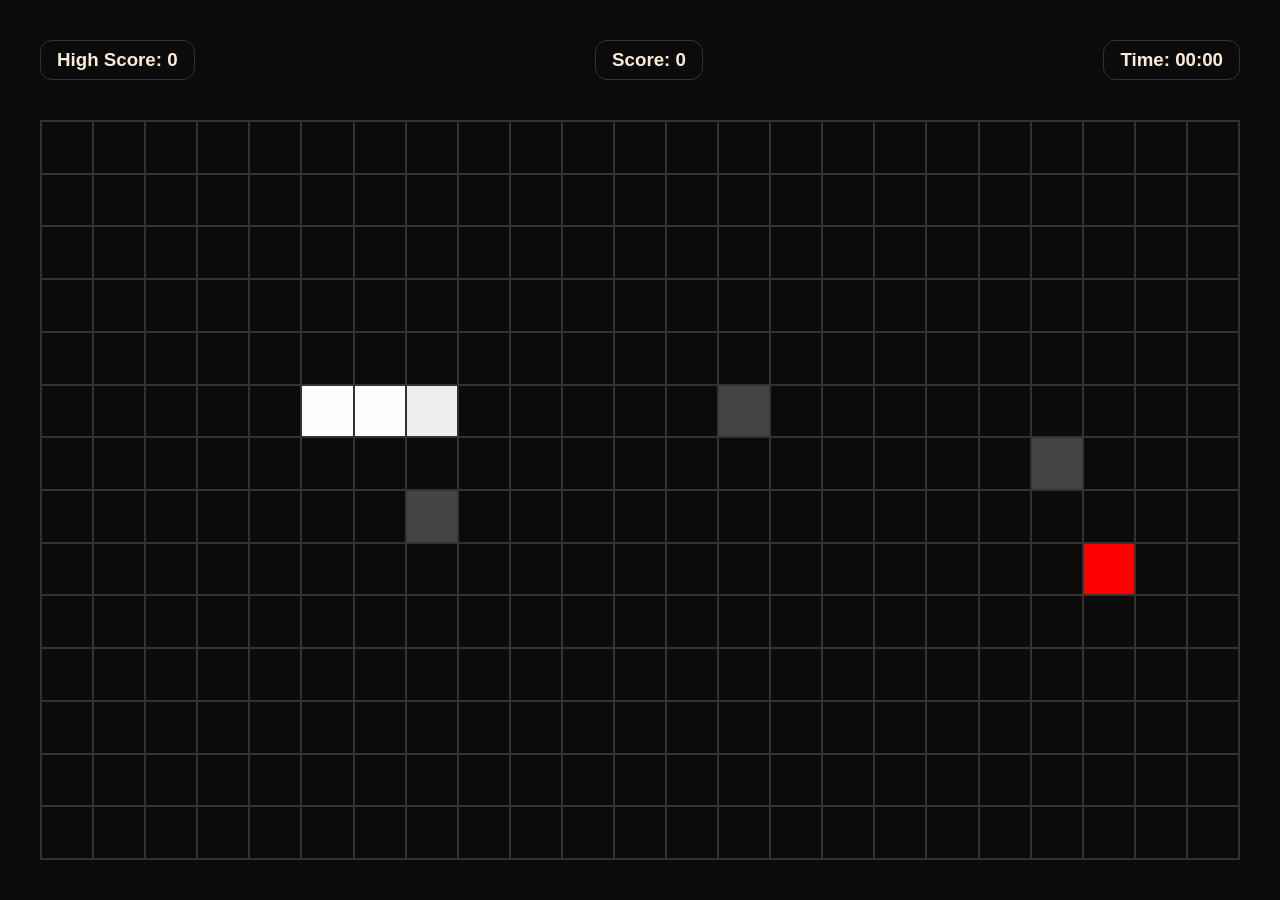
==== snake.htm @ 9f57514b "first commit" ====
<!DOCTYPE html>
<html lang="en">

<head>
    <meta charset="UTF-8">
    <meta name="viewport" content="width=device-width, initial-scale=1.0">
    <title>Saamp wala game </title>
    <link rel="stylesheet" href="snake.css">
</head>

<body>
    <main>
        <section>
            <div class="infos">

                <div class="info">
                    <h3>High Score:
                        <span id="score">0</span>
                    </h3>
                </div>

                <div class="info">
                    <h3>Score:
                        <span id="time">0</span>
                    </h3>
                </div>

                <div class="info">
                    <h3>Time:
                        <span id="time">00:00</span>
                    </h3>
                </div>

            </div>
            <div class="board">
                
            </div>
        </section>
    </main>
</body>
<script src="Snake.js"></script>

</html>
---- snake.css ----
* {
    margin: 0;
    padding: 0;
    box-sizing: border-box;
}

html,
body {
    height: 100%;
    width: 100%;
    font-family: 'Segoe UI', Tahoma, Geneva, Verdana, sans-serif;
    background-color: var(--primary-color);
    color: var(--text-color);
}

:root {  

/* We use variables because , if we want to change the color scheme of the entire project, we just have to change it here. */

    /*background colors*/
    --primary-color: #0b0b0b;
    --bg-fill-color: #fdfdfd;


    /*text colors*/
    --text-color: antiquewhite;

    /* Spacing variables*/
    --spacing-xs: 4px;
    --spacing-sm: 8px;
    --spacing-md: 16px;
    --spacing-lg: 24px;
    --spacing-xl: 32px;
    --spacing-xxl: 40px;
    --spacing-xxxl: 48px;

    /* border color */
    --border-primay-color: #333;

    /* border radiuses */
    --border-radius-xs: 4px;
    --border-radius-sm: 8px;
    --border-radius-md: 12px;
    --border-radius-lg: 16px;
    --border-radius-xl: 20px;
    --border-radius-xxl: 24px;
}

main,section
{
    width: 100%;
    height: 100%;

}

section
{
    padding: var(--spacing-xxl);
    display: flex;
     flex-direction: column;  
     /*Info top pe nd board niche */
}
section .infos
{
    width: 100%;
    display: flex;
    justify-content: space-between;
}

.info
{
    padding: var(--spacing-sm)  var(--spacing-md);
    border: 1px solid var(--border-primay-color);
    border-radius: var(--border-radius-md);
}

.board
{
    flex-grow: 1;
    margin-top: var(--spacing-xxl);
    border: 1px solid var(--border-primay-color);
    display: grid;
    grid-template-columns: repeat(auto-fill, minmax(50px, 1.1fr));
    grid-template-rows: repeat(auto-fill, minmax(50px, 1.1fr));
}

.block
{
    /* width: 30px;
    height: 30px; */
    border: 1px solid var(--border-primay-color);
}

.fill
{
    background-color: var(--bg-fill-color);
}

.food {
    background-color: red;
    box-shadow: 0 0 8px red;
}
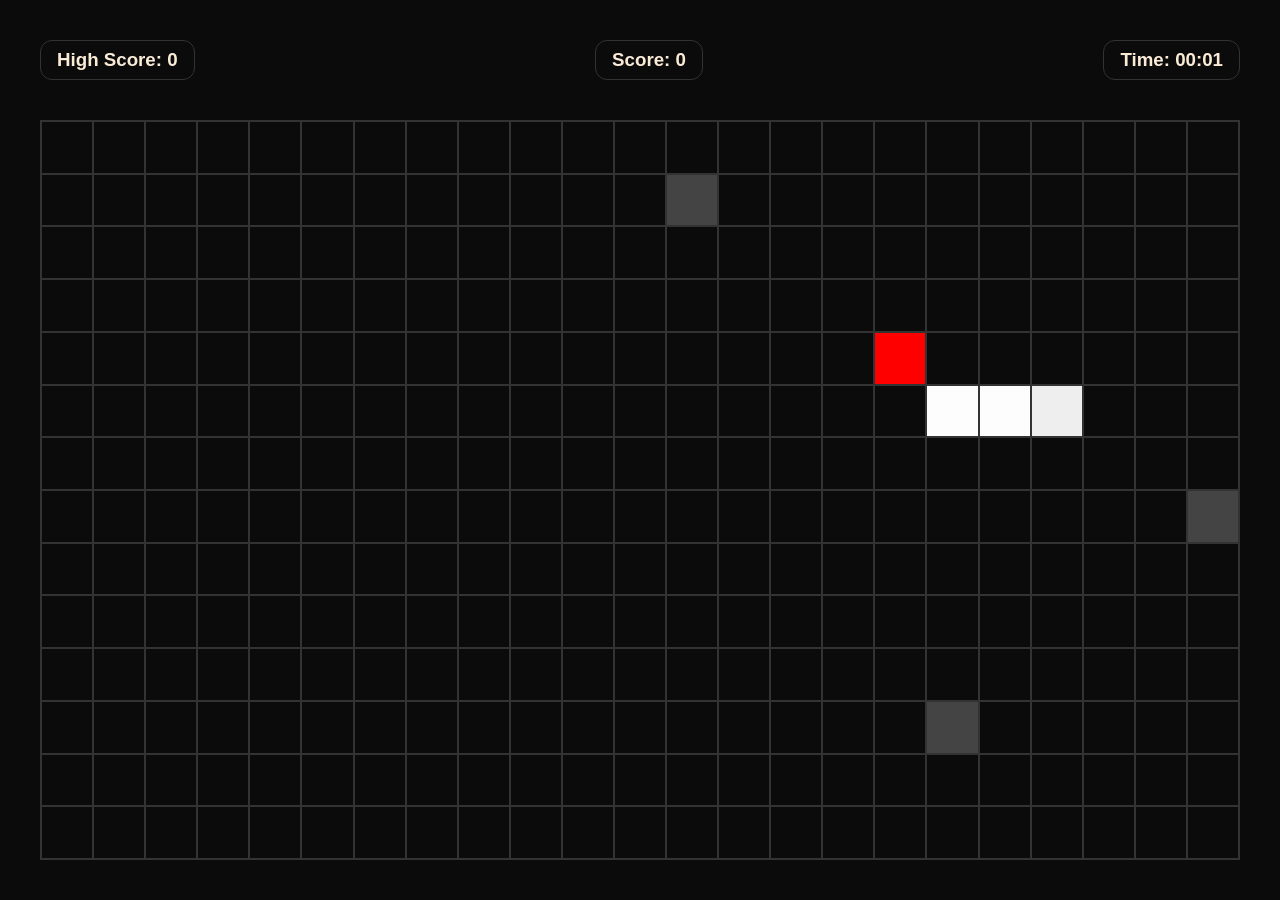
==== commit c179cc15: "features" ====
--- a/snake.htm
+++ b/snake.htm
@@ -33,7 +33,7 @@
 
             </div>
             <div class="board">
-                
+
             </div>
         </section>
     </main>
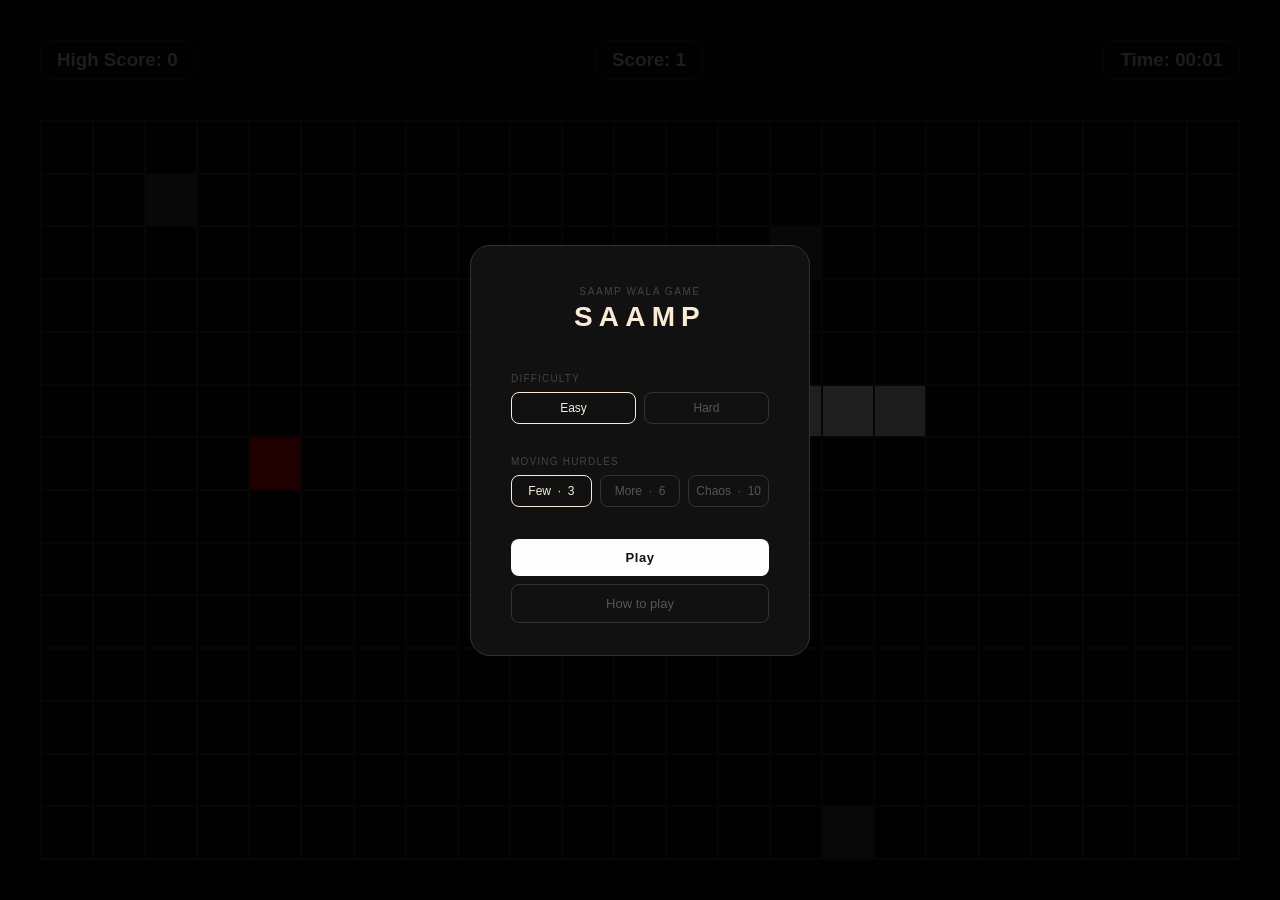
==== commit 1ac9ef00: "new features added" ====
--- a/snake.htm
+++ b/snake.htm
@@ -1,43 +1,158 @@
 <!DOCTYPE html>
 <html lang="en">
+<head>
+  <meta charset="UTF-8">
+  <meta name="viewport" content="width=device-width, initial-scale=1.0">
+  <title>Saamp wala game</title>
+  <link rel="stylesheet" href="snake.css">
+</head>
+<body>
+  <main>
+    <section>
 
-<head>
-    <meta charset="UTF-8">
-    <meta name="viewport" content="width=device-width, initial-scale=1.0">
-    <title>Saamp wala game </title>
-    <link rel="stylesheet" href="snake.css">
-</head>
+      <!-- info bar — completely unchanged -->
+      <div class="infos">
+        <div class="info">
+          <h3>High Score: <span id="score">0</span></h3>
+        </div>
+        <div class="info">
+          <h3>Score: <span id="current-score">0</span></h3>
+        </div>
+        <div class="info">
+          <h3>Time: <span id="time">00:00</span></h3>
+        </div>
+      </div>
 
-<body>
-    <main>
-        <section>
-            <div class="infos">
+      <!-- board — completely unchanged -->
+      <div class="board"></div>
 
-                <div class="info">
-                    <h3>High Score:
-                        <span id="score">0</span>
-                    </h3>
-                </div>
+    </section>
+  </main>
 
-                <div class="info">
-                    <h3>Score:
-                        <span id="time">0</span>
-                    </h3>
-                </div>
+  <!-- ══════════════════════════════════════════
+       OVERLAY 1 · MENU
+  ══════════════════════════════════════════ -->
+  <div id="menu-overlay">
+    <div class="overlay-card">
 
-                <div class="info">
-                    <h3>Time:
-                        <span id="time">00:00</span>
-                    </h3>
-                </div>
+      <p class="ov-eyebrow">Saamp wala game</p>
+      <h1 class="ov-title">SAAMP</h1>
 
-            </div>
-            <div class="board">
+      <div class="ov-block">
+        <p class="ov-block-label">Difficulty</p>
+        <div class="ov-toggles" id="diff-group">
+          <button class="ov-toggle active" data-val="easy">Easy</button>
+          <button class="ov-toggle"        data-val="hard">Hard</button>
+        </div>
+      </div>
 
-            </div>
-        </section>
-    </main>
+      <div class="ov-block">
+        <p class="ov-block-label">Moving hurdles</p>
+        <div class="ov-toggles" id="hurdle-group">
+          <button class="ov-toggle active" data-val="3">Few &nbsp;·&nbsp; 3</button>
+          <button class="ov-toggle"        data-val="6">More &nbsp;·&nbsp; 6</button>
+          <button class="ov-toggle"        data-val="10">Chaos &nbsp;·&nbsp; 10</button>
+        </div>
+      </div>
+
+      <button class="ov-btn-primary" id="btn-play">Play</button>
+      <button class="ov-btn-ghost"   id="btn-rules">How to play</button>
+
+      <div class="rulebook" id="rulebook">
+        <div class="rule-row">
+          <span class="rule-key">↑ ↓ ← →</span>
+          <span class="rule-desc">Move the snake</span>
+        </div>
+        <div class="rule-row">
+          <span class="rule-key">Space</span>
+          <span class="rule-desc">Pause / resume</span>
+        </div>
+        <div class="rule-divider"></div>
+        <div class="rule-row">
+          <span class="rule-pip" style="background:red;"></span>
+          <span class="rule-desc">Normal food · +1 pt</span>
+        </div>
+        <div class="rule-row">
+          <span class="rule-pip" style="background:gold;"></span>
+          <span class="rule-desc">Golden food · +5 pts</span>
+        </div>
+        <div class="rule-row">
+          <span class="rule-pip" style="background:magenta;"></span>
+          <span class="rule-desc">Double food · ×2 pts</span>
+        </div>
+        <div class="rule-row">
+          <span class="rule-pip" style="background:purple;"></span>
+          <span class="rule-desc">Poison · −1 pt, shrinks snake</span>
+        </div>
+        <div class="rule-row">
+          <span class="rule-pip" style="background:cyan;"></span>
+          <span class="rule-desc">Speed boost · snake moves faster</span>
+        </div>
+        <div class="rule-row">
+          <span class="rule-pip" style="background:orange;"></span>
+          <span class="rule-desc">Slow · easier breathing room</span>
+        </div>
+        <div class="rule-divider"></div>
+        <div class="rule-row">
+          <span class="rule-pip" style="background:lime;"></span>
+          <span class="rule-desc">Shield · survive one wall hit</span>
+        </div>
+        <div class="rule-row">
+          <span class="rule-pip" style="background:#eee;"></span>
+          <span class="rule-desc">Ghost · pass through your own body</span>
+        </div>
+        <div class="rule-row">
+          <span class="rule-pip" style="background:#378ADD;"></span>
+          <span class="rule-desc">Magnet · pulls nearby food</span>
+        </div>
+        <div class="rule-divider"></div>
+        <p class="rule-note">Every 6 pts = new level. More obstacles spawn each level. At level 5 a boss appears and chases you.</p>
+      </div>
+
+    </div>
+  </div>
+
+  <!-- ══════════════════════════════════════════
+       OVERLAY 2 · GAME OVER
+  ══════════════════════════════════════════ -->
+  <div id="gameover-overlay">
+    <div class="overlay-card">
+
+      <div class="go-icon">
+        <svg width="22" height="22" viewBox="0 0 24 24" fill="none"
+             stroke="#7a3030" stroke-width="1.8"
+             stroke-linecap="round" stroke-linejoin="round">
+          <circle cx="12" cy="12" r="9"/>
+          <line x1="12" y1="8" x2="12" y2="13"/>
+          <circle cx="12" cy="16.5" r="0.6" fill="#7a3030" stroke="none"/>
+        </svg>
+      </div>
+
+      <p class="go-headline">Game Over</p>
+      <p class="go-reason" id="go-reason">You hit a wall.</p>
+
+      <div class="go-scores">
+        <div class="go-score-card">
+          <div class="go-score-label">Score</div>
+          <div class="go-score-value" id="modal-score">0</div>
+        </div>
+        <div class="go-score-card">
+          <div class="go-score-label">Best</div>
+          <div class="go-score-value" id="modal-best">0</div>
+        </div>
+      </div>
+
+      <span class="go-best-badge" id="modal-new-best">New personal best</span>
+
+      <hr class="go-divider">
+
+      <button class="ov-btn-primary" id="modal-replay">Play again</button>
+      <button class="ov-btn-ghost"   id="modal-menu">Main menu</button>
+
+    </div>
+  </div>
+
+  <script src="https://cdnjs.cloudflare.com/ajax/libs/gsap/3.12.5/gsap.min.js"></script>
+  <script src="Snake.js"></script>
 </body>
-<script src="Snake.js"></script>
-
-</html>+</html>
--- a/snake.css
+++ b/snake.css
@@ -13,19 +13,16 @@
     color: var(--text-color);
 }
 
-:root {  
-
-/* We use variables because , if we want to change the color scheme of the entire project, we just have to change it here. */
-
-    /*background colors*/
+:root {
+
+    /* background colors */
     --primary-color: #0b0b0b;
     --bg-fill-color: #fdfdfd;
 
-
-    /*text colors*/
+    /* text colors */
     --text-color: antiquewhite;
 
-    /* Spacing variables*/
+    /* spacing */
     --spacing-xs: 4px;
     --spacing-sm: 8px;
     --spacing-md: 16px;
@@ -34,10 +31,10 @@
     --spacing-xxl: 40px;
     --spacing-xxxl: 48px;
 
-    /* border color */
+    /* borders */
     --border-primay-color: #333;
 
-    /* border radiuses */
+    /* radii */
     --border-radius-xs: 4px;
     --border-radius-sm: 8px;
     --border-radius-md: 12px;
@@ -46,36 +43,30 @@
     --border-radius-xxl: 24px;
 }
 
-main,section
-{
+main, section {
     width: 100%;
     height: 100%;
-
-}
-
-section
-{
+}
+
+section {
     padding: var(--spacing-xxl);
     display: flex;
-     flex-direction: column;  
-     /*Info top pe nd board niche */
-}
-section .infos
-{
+    flex-direction: column;
+}
+
+section .infos {
     width: 100%;
     display: flex;
     justify-content: space-between;
 }
 
-.info
-{
-    padding: var(--spacing-sm)  var(--spacing-md);
+.info {
+    padding: var(--spacing-sm) var(--spacing-md);
     border: 1px solid var(--border-primay-color);
     border-radius: var(--border-radius-md);
 }
 
-.board
-{
+.board {
     flex-grow: 1;
     margin-top: var(--spacing-xxl);
     border: 1px solid var(--border-primay-color);
@@ -84,15 +75,11 @@
     grid-template-rows: repeat(auto-fill, minmax(50px, 1.1fr));
 }
 
-.block
-{
-    /* width: 30px;
-    height: 30px; */
-    border: 1px solid var(--border-primay-color);
-}
-
-.fill
-{
+.block {
+    border: 1px solid var(--border-primay-color);
+}
+
+.fill {
     background-color: var(--bg-fill-color);
 }
 
@@ -100,3 +87,278 @@
     background-color: red;
     box-shadow: 0 0 8px red;
 }
+
+
+/* ═══════════════════════════════════════════════════════
+   OVERLAYS — menu + game over
+   These are position:fixed layers that sit above the game.
+   Nothing below this line touches the board, snake, or info bar.
+═══════════════════════════════════════════════════════ */
+
+/* shared backdrop */
+#menu-overlay,
+#gameover-overlay {
+    position: fixed;
+    inset: 0;
+    background: rgba(0, 0, 0, 0.88);
+    display: flex;
+    align-items: center;
+    justify-content: center;
+    z-index: 200;
+    /* hidden state — JS toggles this to flex */
+}
+
+#gameover-overlay {
+    display: none;
+}
+
+/* shared card shell — same surface as the game's .info boxes */
+.overlay-card {
+    background: #111;
+    border: 1px solid var(--border-primay-color);
+    border-radius: var(--border-radius-xl);
+    padding: var(--spacing-xxl) var(--spacing-xxl) var(--spacing-xl);
+    width: 100%;
+    max-width: 340px;
+    text-align: center;
+    color: var(--text-color);
+}
+
+/* ── Menu typography ── */
+.ov-eyebrow {
+    font-size: 10px;
+    letter-spacing: 0.16em;
+    text-transform: uppercase;
+    color: #444;
+    margin-bottom: var(--spacing-xs);
+}
+
+.ov-title {
+    font-size: 28px;
+    font-weight: 700;
+    letter-spacing: 0.22em;
+    color: var(--text-color);
+    margin-bottom: var(--spacing-xxl);
+}
+
+/* ── Option blocks (difficulty, hurdles) ── */
+.ov-block {
+    margin-bottom: var(--spacing-xl);
+    text-align: left;
+}
+
+.ov-block-label {
+    font-size: 10px;
+    letter-spacing: 0.12em;
+    text-transform: uppercase;
+    color: #444;
+    margin-bottom: var(--spacing-sm);
+}
+
+.ov-toggles {
+    display: flex;
+    gap: var(--spacing-sm);
+}
+
+/* each toggle pill matches the game's .info border language */
+.ov-toggle {
+    flex: 1;
+    padding: var(--spacing-sm) var(--spacing-xs);
+    background: transparent;
+    border: 1px solid var(--border-primay-color);
+    border-radius: var(--border-radius-sm);
+    color: #555;
+    font-size: 12px;
+    font-family: inherit;
+    cursor: pointer;
+    transition: border-color 0.15s, color 0.15s;
+}
+
+.ov-toggle:hover {
+    border-color: #555;
+    color: #888;
+}
+
+/* active state: same antiquewhite the game uses everywhere */
+.ov-toggle.active {
+    border-color: var(--text-color);
+    color: var(--text-color);
+}
+
+/* ── Shared buttons ── */
+.ov-btn-primary {
+    width: 100%;
+    padding: 11px var(--spacing-md);
+    border-radius: var(--border-radius-sm);
+    background: var(--bg-fill-color);   /* same white the snake body uses */
+    color: #111;
+    font-size: 13px;
+    font-weight: 600;
+    letter-spacing: 0.04em;
+    border: none;
+    cursor: pointer;
+    margin-bottom: var(--spacing-sm);
+    font-family: inherit;
+    transition: opacity 0.15s;
+}
+
+.ov-btn-primary:hover  { opacity: 0.85; }
+.ov-btn-primary:active { opacity: 0.7; transform: scale(0.99); }
+
+.ov-btn-ghost {
+    width: 100%;
+    padding: 11px var(--spacing-md);
+    border-radius: var(--border-radius-sm);
+    background: transparent;
+    color: #555;
+    font-size: 13px;
+    font-family: inherit;
+    border: 1px solid var(--border-primay-color);
+    cursor: pointer;
+    transition: border-color 0.15s, color 0.15s;
+}
+
+.ov-btn-ghost:hover  { border-color: #555; color: #888; }
+.ov-btn-ghost:active { transform: scale(0.99); }
+
+/* ── Rulebook (collapsed by default, expanded by JS) ── */
+.rulebook {
+    display: none;   /* toggled by JS */
+    text-align: left;
+    margin-top: var(--spacing-lg);
+    border-top: 1px solid var(--border-primay-color);
+    padding-top: var(--spacing-lg);
+}
+
+.rulebook.open {
+    display: block;
+}
+
+.rule-row {
+    display: flex;
+    align-items: center;
+    gap: var(--spacing-sm);
+    margin-bottom: var(--spacing-sm);
+}
+
+/* keyboard key badge */
+.rule-key {
+    flex-shrink: 0;
+    width: 72px;
+    font-size: 11px;
+    letter-spacing: 0.04em;
+    color: var(--text-color);
+    background: #1a1a1a;
+    border: 1px solid var(--border-primay-color);
+    border-radius: var(--border-radius-xs);
+    padding: 3px 6px;
+    text-align: center;
+}
+
+.rule-pip {
+    flex-shrink: 0;
+    width: 12px;
+    height: 12px;
+    border-radius: 2px;
+    margin-left: 4px;
+    margin-right: 24px; 
+}
+
+.rule-desc {
+    font-size: 12px;
+    color: #555;
+    line-height: 1.4;
+}
+
+.rule-divider {
+    border: none;
+    border-top: 1px solid #1e1e1e;
+    margin: var(--spacing-sm) 0 var(--spacing-md);
+}
+
+.rule-note {
+    font-size: 11px;
+    color: #3a3a3a;
+    line-height: 1.6;
+    margin-top: var(--spacing-sm);
+}
+
+/* ── Game Over specific elements ── */
+
+/* icon ring */
+.go-icon {
+    width: 48px;
+    height: 48px;
+    border-radius: 50%;
+    border: 1px solid #3d1f1f;
+    background: #1a0f0f;
+    display: flex;
+    align-items: center;
+    justify-content: center;
+    margin: 0 auto var(--spacing-lg);
+}
+
+.go-headline {
+    font-size: 11px;
+    font-weight: 600;
+    letter-spacing: 0.14em;
+    text-transform: uppercase;
+    color: var(--text-color);
+    margin: 0 0 var(--spacing-xs);
+    opacity: 0.9;
+}
+
+/* death reason — this is the key new element */
+.go-reason {
+    font-size: 13px;
+    color: #555;
+    margin: 0 0 var(--spacing-xl);
+    line-height: 1.5;
+}
+
+.go-scores {
+    display: grid;
+    grid-template-columns: 1fr 1fr;
+    gap: var(--spacing-sm);
+    margin-bottom: var(--spacing-md);
+}
+
+.go-score-card {
+    background: #0d0d0d;
+    border: 1px solid var(--border-primay-color);
+    border-radius: var(--border-radius-md);
+    padding: var(--spacing-md) var(--spacing-sm);
+}
+
+.go-score-label {
+    font-size: 10px;
+    letter-spacing: 0.1em;
+    text-transform: uppercase;
+    color: #4a4a4a;
+    margin-bottom: 6px;
+}
+
+.go-score-value {
+    font-size: 28px;
+    font-weight: 600;
+    color: var(--text-color);
+    letter-spacing: -0.5px;
+}
+
+.go-best-badge {
+    display: none;
+    font-size: 10px;
+    letter-spacing: 0.1em;
+    text-transform: uppercase;
+    color: #5a7a4a;
+    border: 1px solid #2a3a1f;
+    border-radius: var(--border-radius-xs);
+    padding: var(--spacing-xs) var(--spacing-sm);
+    margin-bottom: var(--spacing-lg);
+}
+
+.go-divider {
+    border: none;
+    border-top: 1px solid var(--border-primay-color);
+    margin: 0 0 var(--spacing-lg);
+}
